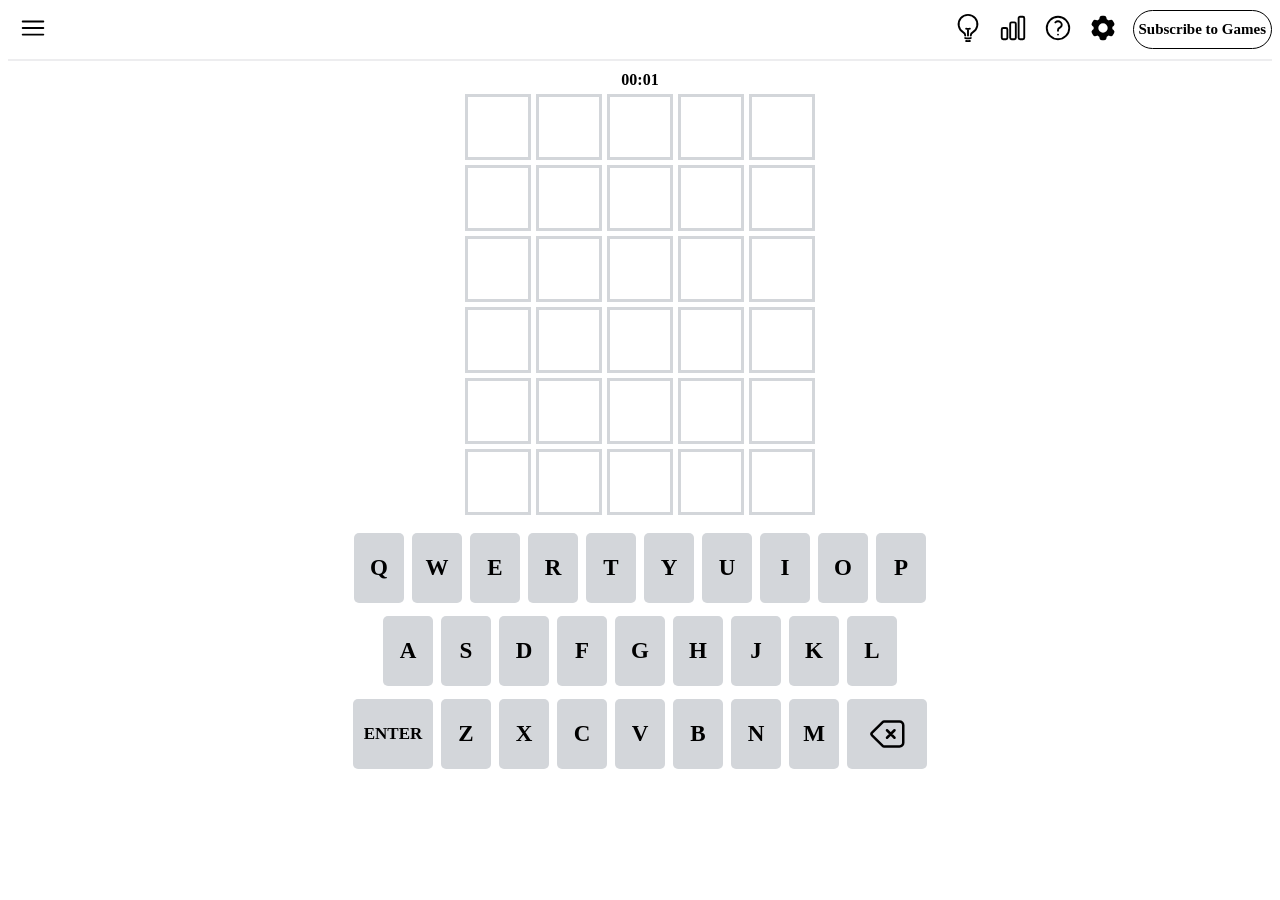
==== index.html @ 399811fd "[워들 js 로직 완성 간단한 game을 완성해 보았습니다" ====
<!DOCTYPE html>
<html lang="en">
  <head>
    <meta charset="UTF-8" />
    <meta name="viewport" content="width=device-width, initial-scale=1.0" />
    <title>Document</title>
  </head>
  <body>
    <!DOCTYPE html>
    <html lang="en">
      <head>
        <meta charset="UTF-8" />
        <meta name="viewport" content="width=device-width, initial-scale=1.0" />
        <title>Wordale!!</title>
        <link rel="stylesheet" href="css/header.css" />
        <link rel="stylesheet" href="css/main.css" />
        <link rel="stylesheet" href="css/footer.css" />
      </head>
      <body>
        <header>
          <div class="info-bar">
            <div class="info-bar__name">
              <img src="assets/bar3.svg" alt="" />
            </div>
            <div class="info-bar__icons">
              <div><img src="assets/ligth.svg" alt="" /></div>
              <div><img src="assets/bar.svg" alt="" /></div>
              <div><img src="assets/Q.svg" alt="" /></div>
              <div><img src="assets/cog.svg" alt="" /></div>
              <div id="Games">Subscribe to Games</div>
            </div>
          </div>
        </header>

        <main>
          <div id="timer">00:00</div>
          <div class="board-row row-0">
            <div class="board-column" data-index="00"></div>
            <div class="board-column" data-index="01"></div>
            <div class="board-column" data-index="02"></div>
            <div class="board-column" data-index="03"></div>
            <div class="board-column" data-index="04"></div>
          </div>
          <div class="board-row row-1">
            <div class="board-column" data-index="10"></div>
            <div class="board-column" data-index="11"></div>
            <div class="board-column" data-index="12"></div>
            <div class="board-column" data-index="13"></div>
            <div class="board-column" data-index="14"></div>
          </div>
          <div class="board-row row-2">
            <div class="board-column" data-index="20"></div>
            <div class="board-column" data-index="21"></div>
            <div class="board-column" data-index="22"></div>
            <div class="board-column" data-index="23"></div>
            <div class="board-column" data-index="24"></div>
          </div>
          <div class="board-row row-3">
            <div class="board-column" data-index="30"></div>
            <div class="board-column" data-index="31"></div>
            <div class="board-column" data-index="32"></div>
            <div class="board-column" data-index="33"></div>
            <div class="board-column" data-index="34"></div>
          </div>
          <div class="board-row row-4">
            <div class="board-column" data-index="40"></div>
            <div class="board-column" data-index="41"></div>
            <div class="board-column" data-index="42"></div>
            <div class="board-column" data-index="43"></div>
            <div class="board-column" data-index="44"></div>
          </div>
          <div class="board-row row-5">
            <div class="board-column" data-index="50"></div>
            <div class="board-column" data-index="51"></div>
            <div class="board-column" data-index="52"></div>
            <div class="board-column" data-index="53"></div>
            <div class="board-column" data-index="54"></div>
          </div>
        </main>

        <footer>
          <div class="keyboard-row row-0">
            <div class="keyboard-column" data-key="Q">Q</div>
            <div class="keyboard-column" data-key="W">W</div>
            <div class="keyboard-column" data-key="E">E</div>
            <div class="keyboard-column" data-key="R">R</div>
            <div class="keyboard-column" data-key="T">T</div>
            <div class="keyboard-column" data-key="Y">Y</div>
            <div class="keyboard-column" data-key="U">U</div>
            <div class="keyboard-column" data-key="I">I</div>
            <div class="keyboard-column" data-key="O">O</div>
            <div class="keyboard-column" data-key="P">P</div>
          </div>
          <div class="keyboard-row row-1">
            <div class="keyboard-column" data-key="A">A</div>
            <div class="keyboard-column" data-key="S">S</div>
            <div class="keyboard-column" data-key="D">D</div>
            <div class="keyboard-column" data-key="F">F</div>
            <div class="keyboard-column" data-key="G">G</div>
            <div class="keyboard-column" data-key="H">H</div>
            <div class="keyboard-column" data-key="J">J</div>
            <div class="keyboard-column" data-key="K">K</div>
            <div class="keyboard-column" data-key="L">L</div>
          </div>
          <div class="keyboard-row row-2">
            <div id="btn" class="keyboard-column">ENTER</div>
            <div class="keyboard-column" data-key="Z">Z</div>
            <div class="keyboard-column" data-key="X">X</div>
            <div class="keyboard-column" data-key="C">C</div>
            <div class="keyboard-column" data-key="V">V</div>
            <div class="keyboard-column" data-key="B">B</div>
            <div class="keyboard-column" data-key="N">N</div>
            <div class="keyboard-column" data-key="M">M</div>
            <div id="btn" class="keyboard-column">
              <img src="assets/back.svg" alt="" />
            </div>
          </div>
        </footer>
        <script src="js/index.js"></script>
      </body>
    </html>
  </body>
</html>
---- css/header.css ----
header {
  border-bottom: 2px solid #ededef;
  margin-top: 10px;
  padding-bottom: 10px;
  margin-bottom: 10px;
}

.info-bar {
  display: flex;
  justify-content: space-between;
  align-items: center;
  margin-left: 10px;
}

info-barname {
  padding-left: 10px;
}

.info-bar img {
  width: 30px;
}

.info-bar__icons {
  display: flex;
  justify-content: center;
  align-items: center;
}

.info-bar__icons div {
  padding-right: 15px;
}

#Games {
  font-size: 15px;
  font-weight: bold;
  border: 1px solid #000000;
  border-radius: 20px;
  padding: 10px 5px 10px 5px;
}
---- css/main.css ----
main {
  display: flex;
  flex-direction: column;
  justify-content: center;
  align-items: center;
  gap: 5px;
}

.board-row {
  display: flex;
  justify-content: center;
  align-items: center;
  gap: 5px;
}

.board-column {
  display: flex;
  justify-content: center;
  align-items: center;
  border: 3px solid #d3d6da;
  width: 60px;
  height: 60px;
  font-weight: bold;
  font-size: 30px;
}

#timer {
  font-weight: bold;
}
---- css/footer.css ----
footer {
  display: flex;
  flex-direction: column;
  justify-content: center;
  align-items: center;
  gap: 5px;
  margin-top: 10px;
}

.keyboard-row {
  display: flex;
  justify-content: center;
  align-items: center;
  gap: 8px;
  margin-top: 8px;
}

.keyboard-column {
  display: flex;
  justify-content: center;
  align-items: center;
  background-color: rgb(211, 214, 218);
  width: 50px;
  height: 70px;
  border-radius: 5px;
  font-weight: bold;
  font-size: 23px;
}

#btn {
  width: 80px;
  font-size: 17px;
}

#btn img {
  width: 40px;
}
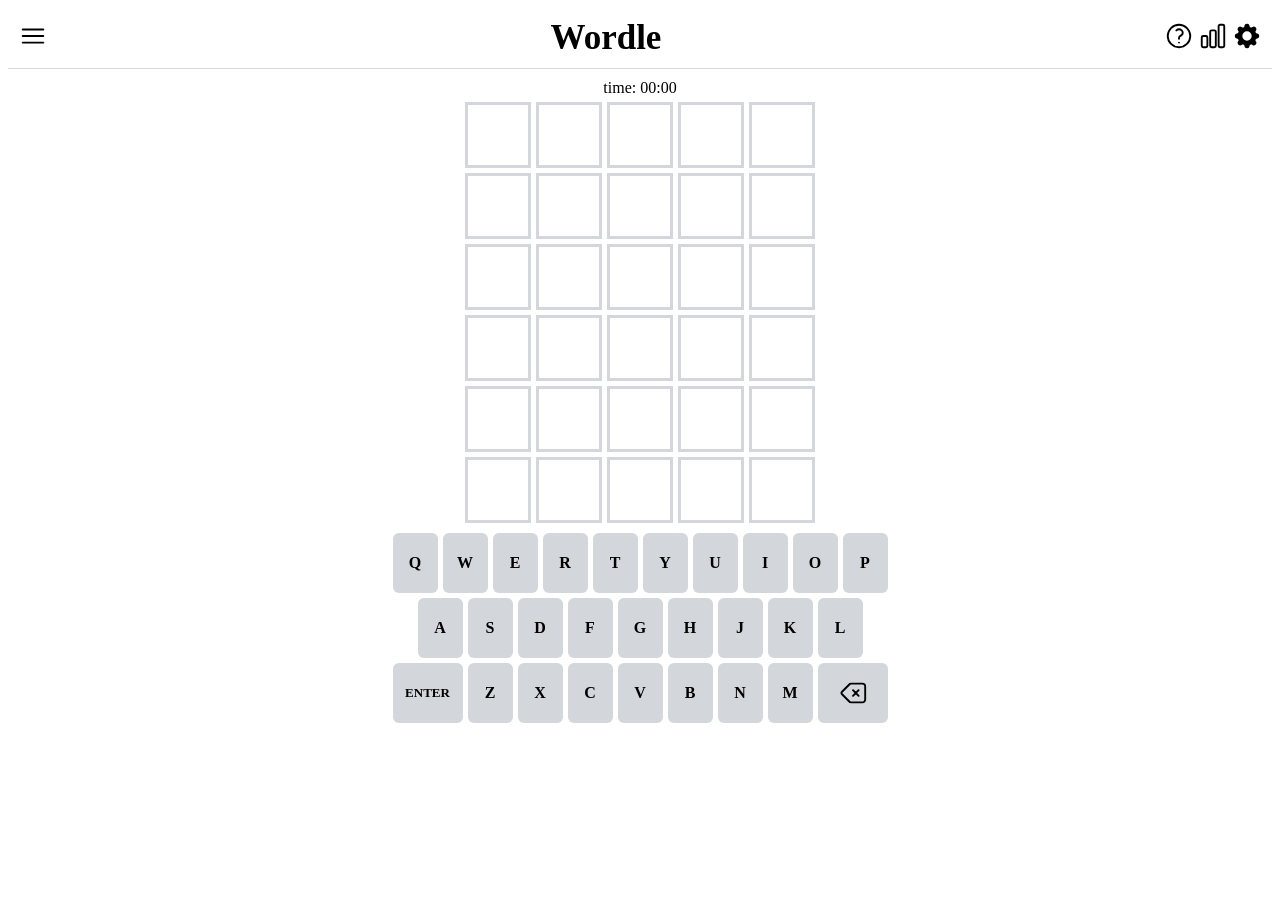
==== commit 0b1d7418: "[워들]HTML,CSS 구현" ====
--- a/index.html
+++ b/index.html
@@ -3,121 +3,105 @@
   <head>
     <meta charset="UTF-8" />
     <meta name="viewport" content="width=device-width, initial-scale=1.0" />
-    <title>Document</title>
+    <title>wordle game!</title>
+    <link rel="stylesheet" href="css/main.css" />
+    <link rel="stylesheet" href="css/header.css" />
+    <link rel="stylesheet" href="css/footer.css" />
   </head>
   <body>
-    <!DOCTYPE html>
-    <html lang="en">
-      <head>
-        <meta charset="UTF-8" />
-        <meta name="viewport" content="width=device-width, initial-scale=1.0" />
-        <title>Wordale!!</title>
-        <link rel="stylesheet" href="css/header.css" />
-        <link rel="stylesheet" href="css/main.css" />
-        <link rel="stylesheet" href="css/footer.css" />
-      </head>
-      <body>
-        <header>
-          <div class="info-bar">
-            <div class="info-bar__name">
-              <img src="assets/bar3.svg" alt="" />
-            </div>
-            <div class="info-bar__icons">
-              <div><img src="assets/ligth.svg" alt="" /></div>
-              <div><img src="assets/bar.svg" alt="" /></div>
-              <div><img src="assets/Q.svg" alt="" /></div>
-              <div><img src="assets/cog.svg" alt="" /></div>
-              <div id="Games">Subscribe to Games</div>
-            </div>
-          </div>
-        </header>
-
-        <main>
-          <div id="timer">00:00</div>
-          <div class="board-row row-0">
-            <div class="board-column" data-index="00"></div>
-            <div class="board-column" data-index="01"></div>
-            <div class="board-column" data-index="02"></div>
-            <div class="board-column" data-index="03"></div>
-            <div class="board-column" data-index="04"></div>
-          </div>
-          <div class="board-row row-1">
-            <div class="board-column" data-index="10"></div>
-            <div class="board-column" data-index="11"></div>
-            <div class="board-column" data-index="12"></div>
-            <div class="board-column" data-index="13"></div>
-            <div class="board-column" data-index="14"></div>
-          </div>
-          <div class="board-row row-2">
-            <div class="board-column" data-index="20"></div>
-            <div class="board-column" data-index="21"></div>
-            <div class="board-column" data-index="22"></div>
-            <div class="board-column" data-index="23"></div>
-            <div class="board-column" data-index="24"></div>
-          </div>
-          <div class="board-row row-3">
-            <div class="board-column" data-index="30"></div>
-            <div class="board-column" data-index="31"></div>
-            <div class="board-column" data-index="32"></div>
-            <div class="board-column" data-index="33"></div>
-            <div class="board-column" data-index="34"></div>
-          </div>
-          <div class="board-row row-4">
-            <div class="board-column" data-index="40"></div>
-            <div class="board-column" data-index="41"></div>
-            <div class="board-column" data-index="42"></div>
-            <div class="board-column" data-index="43"></div>
-            <div class="board-column" data-index="44"></div>
-          </div>
-          <div class="board-row row-5">
-            <div class="board-column" data-index="50"></div>
-            <div class="board-column" data-index="51"></div>
-            <div class="board-column" data-index="52"></div>
-            <div class="board-column" data-index="53"></div>
-            <div class="board-column" data-index="54"></div>
-          </div>
-        </main>
-
-        <footer>
-          <div class="keyboard-row row-0">
-            <div class="keyboard-column" data-key="Q">Q</div>
-            <div class="keyboard-column" data-key="W">W</div>
-            <div class="keyboard-column" data-key="E">E</div>
-            <div class="keyboard-column" data-key="R">R</div>
-            <div class="keyboard-column" data-key="T">T</div>
-            <div class="keyboard-column" data-key="Y">Y</div>
-            <div class="keyboard-column" data-key="U">U</div>
-            <div class="keyboard-column" data-key="I">I</div>
-            <div class="keyboard-column" data-key="O">O</div>
-            <div class="keyboard-column" data-key="P">P</div>
-          </div>
-          <div class="keyboard-row row-1">
-            <div class="keyboard-column" data-key="A">A</div>
-            <div class="keyboard-column" data-key="S">S</div>
-            <div class="keyboard-column" data-key="D">D</div>
-            <div class="keyboard-column" data-key="F">F</div>
-            <div class="keyboard-column" data-key="G">G</div>
-            <div class="keyboard-column" data-key="H">H</div>
-            <div class="keyboard-column" data-key="J">J</div>
-            <div class="keyboard-column" data-key="K">K</div>
-            <div class="keyboard-column" data-key="L">L</div>
-          </div>
-          <div class="keyboard-row row-2">
-            <div id="btn" class="keyboard-column">ENTER</div>
-            <div class="keyboard-column" data-key="Z">Z</div>
-            <div class="keyboard-column" data-key="X">X</div>
-            <div class="keyboard-column" data-key="C">C</div>
-            <div class="keyboard-column" data-key="V">V</div>
-            <div class="keyboard-column" data-key="B">B</div>
-            <div class="keyboard-column" data-key="N">N</div>
-            <div class="keyboard-column" data-key="M">M</div>
-            <div id="btn" class="keyboard-column">
-              <img src="assets/back.svg" alt="" />
-            </div>
-          </div>
-        </footer>
-        <script src="js/index.js"></script>
-      </body>
-    </html>
+    <header>
+      <div class="header-menu">
+        <img src="assets/bar3.svg" alt="" />
+      </div>
+      <div class="header-title">Wordle</div>
+      <div class="header-icons">
+        <img src="assets/question.svg" alt="" />
+        <img src="assets/cart-bar.svg" alt="" />
+        <img src="assets/cog.svg" alt="" />
+      </div>
+    </header>
+    <main>
+      <div id="timer">time: 00:00</div>
+      <div class="board-row row-0">
+        <div class="board-column" data-index="00"></div>
+        <div class="board-column" data-index="01"></div>
+        <div class="board-column" data-index="02"></div>
+        <div class="board-column" data-index="03"></div>
+        <div class="board-column" data-index="04"></div>
+      </div>
+      <div class="board-row row-1">
+        <div class="board-column" data-index="10"></div>
+        <div class="board-column" data-index="11"></div>
+        <div class="board-column" data-index="12"></div>
+        <div class="board-column" data-index="13"></div>
+        <div class="board-column" data-index="14"></div>
+      </div>
+      <div class="board-row row-2">
+        <div class="board-column" data-index="20"></div>
+        <div class="board-column" data-index="21"></div>
+        <div class="board-column" data-index="22"></div>
+        <div class="board-column" data-index="23"></div>
+        <div class="board-column" data-index="24"></div>
+      </div>
+      <div class="board-row row-3">
+        <div class="board-column" data-index="30"></div>
+        <div class="board-column" data-index="31"></div>
+        <div class="board-column" data-index="32"></div>
+        <div class="board-column" data-index="33"></div>
+        <div class="board-column" data-index="34"></div>
+      </div>
+      <div class="board-row row-4">
+        <div class="board-column" data-index="40"></div>
+        <div class="board-column" data-index="41"></div>
+        <div class="board-column" data-index="42"></div>
+        <div class="board-column" data-index="43"></div>
+        <div class="board-column" data-index="44"></div>
+      </div>
+      <div class="board-row row-5">
+        <div class="board-column" data-index="50"></div>
+        <div class="board-column" data-index="51"></div>
+        <div class="board-column" data-index="52"></div>
+        <div class="board-column" data-index="53"></div>
+        <div class="board-column" data-index="54"></div>
+      </div>
+    </main>
+    <footer>
+      <div class="keyboard-row row-1">
+        <div class="keyboard-column" data-key="Q">Q</div>
+        <div class="keyboard-column" data-key="W">W</div>
+        <div class="keyboard-column" data-key="E">E</div>
+        <div class="keyboard-column" data-key="R">R</div>
+        <div class="keyboard-column" data-key="T">T</div>
+        <div class="keyboard-column" data-key="Y">Y</div>
+        <div class="keyboard-column" data-key="U">U</div>
+        <div class="keyboard-column" data-key="I">I</div>
+        <div class="keyboard-column" data-key="O">O</div>
+        <div class="keyboard-column" data-key="P">P</div>
+      </div>
+      <div class="keyboard-row row-2">
+        <div class="keyboard-column" data-key="A">A</div>
+        <div class="keyboard-column" data-key="S">S</div>
+        <div class="keyboard-column" data-key="D">D</div>
+        <div class="keyboard-column" data-key="F">F</div>
+        <div class="keyboard-column" data-key="G">G</div>
+        <div class="keyboard-column" data-key="H">H</div>
+        <div class="keyboard-column" data-key="J">J</div>
+        <div class="keyboard-column" data-key="K">K</div>
+        <div class="keyboard-column" data-key="L">L</div>
+      </div>
+      <div class="keyboard-row row-3">
+        <div class="keyboard-column wide" data-key="ENTER">ENTER</div>
+        <div class="keyboard-column" data-key="Z">Z</div>
+        <div class="keyboard-column" data-key="X">X</div>
+        <div class="keyboard-column" data-key="C">C</div>
+        <div class="keyboard-column" data-key="V">V</div>
+        <div class="keyboard-column" data-key="B">B</div>
+        <div class="keyboard-column" data-key="N">N</div>
+        <div class="keyboard-column" data-key="M">M</div>
+        <div class="keyboard-column wide" data-key="BACK">
+          <img src="assets/back.svg" alt="" />
+        </div>
+      </div>
+    </footer>
   </body>
 </html>
--- a/css/main.css
+++ b/css/main.css
@@ -20,10 +20,4 @@
   border: 3px solid #d3d6da;
   width: 60px;
   height: 60px;
-  font-weight: bold;
-  font-size: 30px;
 }
-
-#timer {
-  font-weight: bold;
-}
--- a/css/header.css
+++ b/css/header.css
@@ -1,39 +1,18 @@
 header {
-  border-bottom: 2px solid #ededef;
-  margin-top: 10px;
-  padding-bottom: 10px;
+  display: flex;
+  justify-content: space-between;
+  align-items: center;
+  padding: 10px;
+  border-bottom: 1px solid #d3d6da;
   margin-bottom: 10px;
 }
 
-.info-bar {
-  display: flex;
-  justify-content: space-between;
-  align-items: center;
-  margin-left: 10px;
+header img {
+  width: 30px;
+  height: 30px;
 }
 
-info-barname {
-  padding-left: 10px;
+.header-title {
+  font-size: 35px;
+  font-weight: bold;
 }
-
-.info-bar img {
-  width: 30px;
-}
-
-.info-bar__icons {
-  display: flex;
-  justify-content: center;
-  align-items: center;
-}
-
-.info-bar__icons div {
-  padding-right: 15px;
-}
-
-#Games {
-  font-size: 15px;
-  font-weight: bold;
-  border: 1px solid #000000;
-  border-radius: 20px;
-  padding: 10px 5px 10px 5px;
-}
--- a/css/footer.css
+++ b/css/footer.css
@@ -11,27 +11,26 @@
   display: flex;
   justify-content: center;
   align-items: center;
-  gap: 8px;
-  margin-top: 8px;
+  gap: 5px;
 }
 
 .keyboard-column {
   display: flex;
   justify-content: center;
   align-items: center;
-  background-color: rgb(211, 214, 218);
-  width: 50px;
-  height: 70px;
-  border-radius: 5px;
+  background-color: #d3d6da;
+  border-radius: 6px;
   font-weight: bold;
-  font-size: 23px;
+  width: 45px;
+  height: 60px;
 }
 
-#btn {
-  width: 80px;
-  font-size: 17px;
+.wide {
+  width: 70px;
+  font-size: small;
 }
 
-#btn img {
-  width: 40px;
+.wide img {
+  width: 30px;
+  height: 30px;
 }
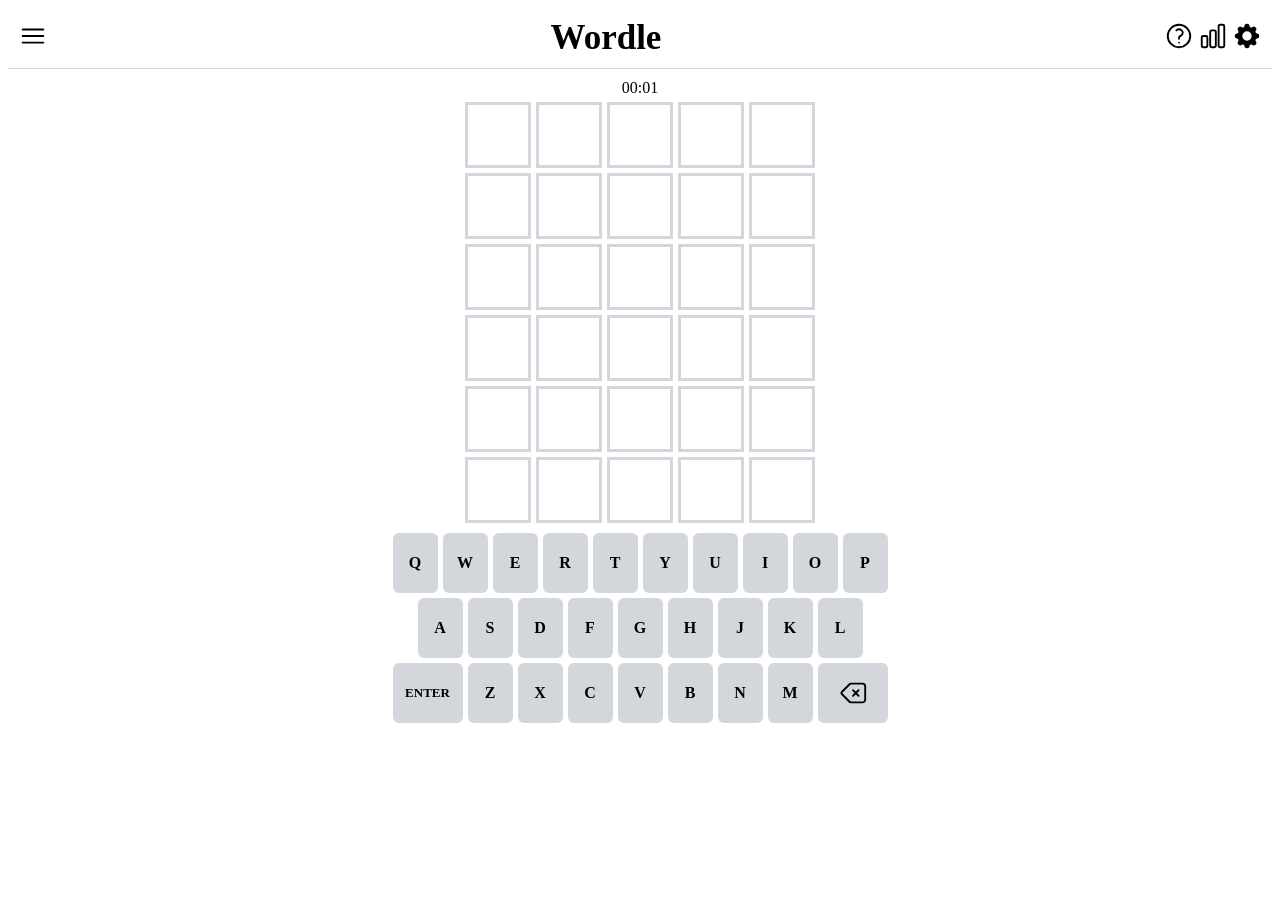
==== commit 6fe3d6ef: "[워들]javaScript 로직 완성" ====
--- a/index.html
+++ b/index.html
@@ -21,7 +21,7 @@
       </div>
     </header>
     <main>
-      <div id="timer">time: 00:00</div>
+      <div id="time">00:00</div>
       <div class="board-row row-0">
         <div class="board-column" data-index="00"></div>
         <div class="board-column" data-index="01"></div>
@@ -103,5 +103,6 @@
         </div>
       </div>
     </footer>
+    <script src="js/index.js"></script>
   </body>
 </html>
--- a/css/main.css
+++ b/css/main.css
@@ -20,4 +20,6 @@
   border: 3px solid #d3d6da;
   width: 60px;
   height: 60px;
+  font-size: 25px;
+  font-weight: bold;
 }
